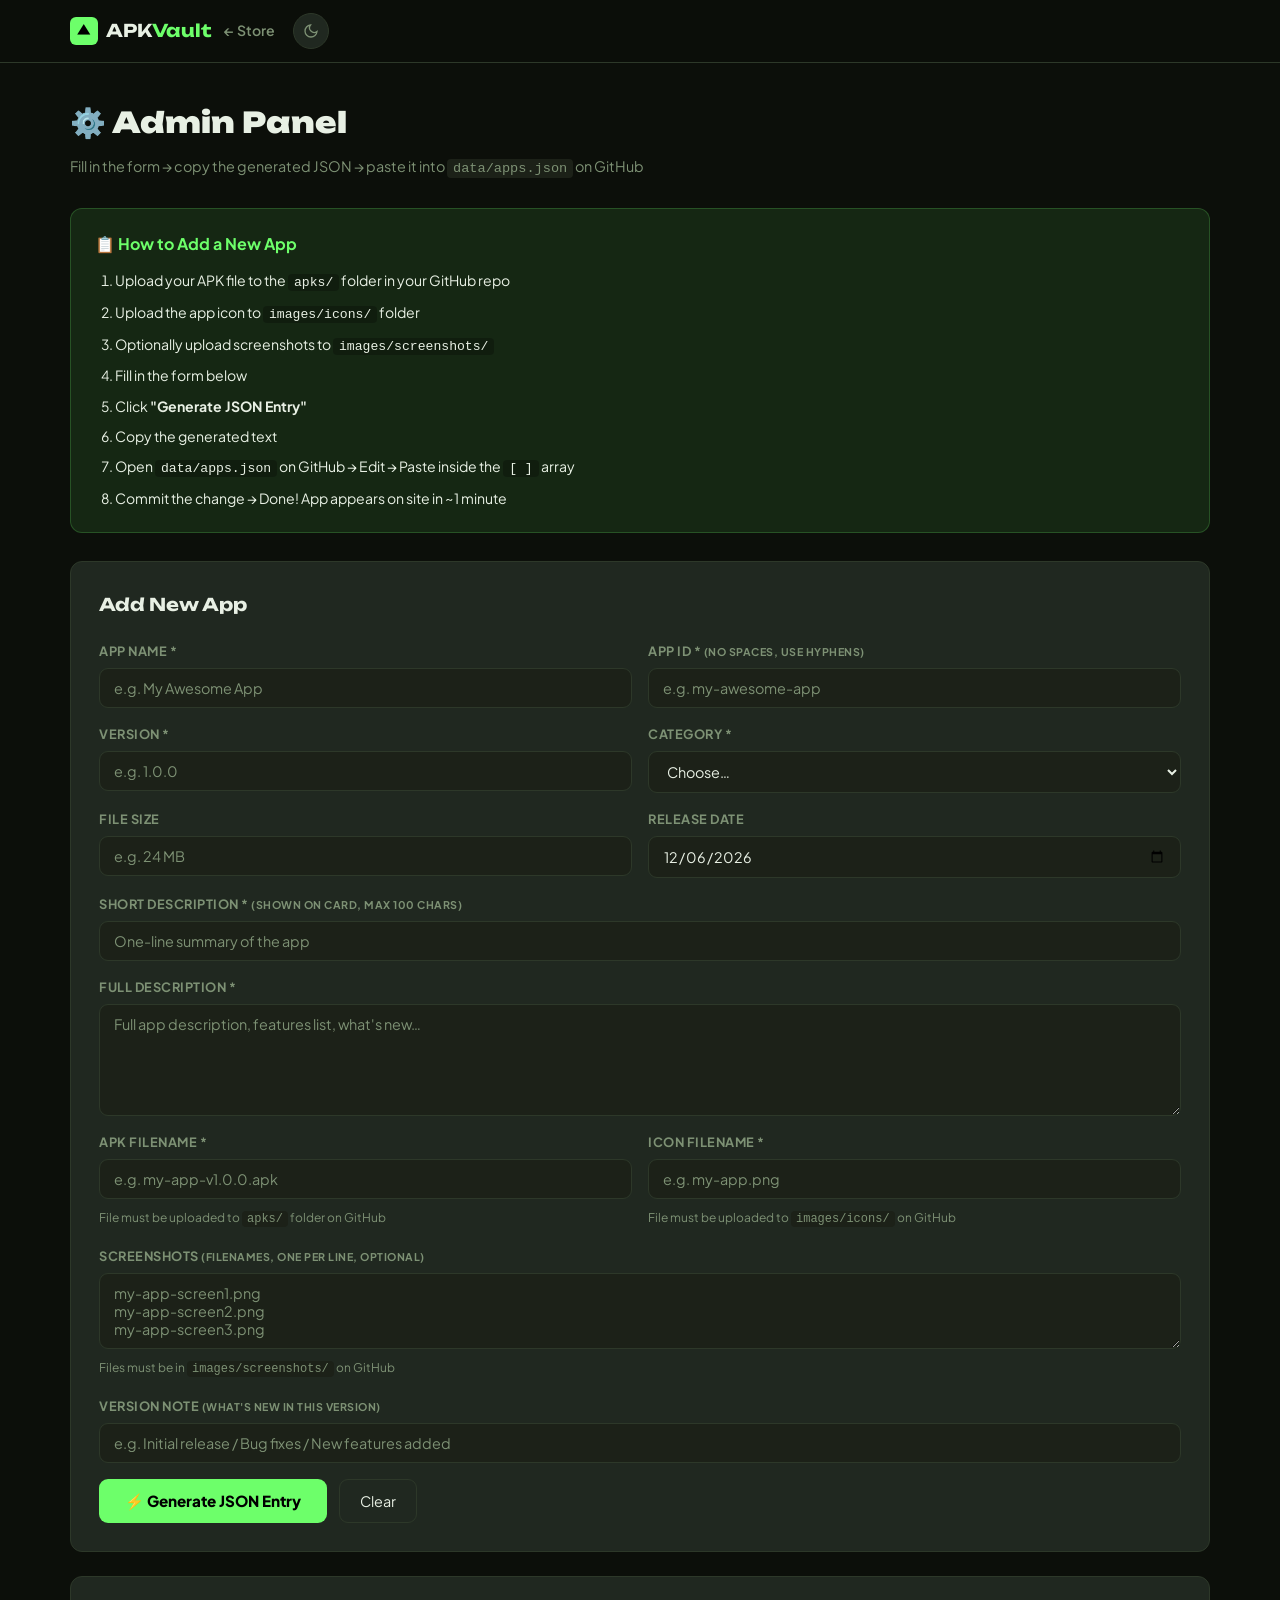
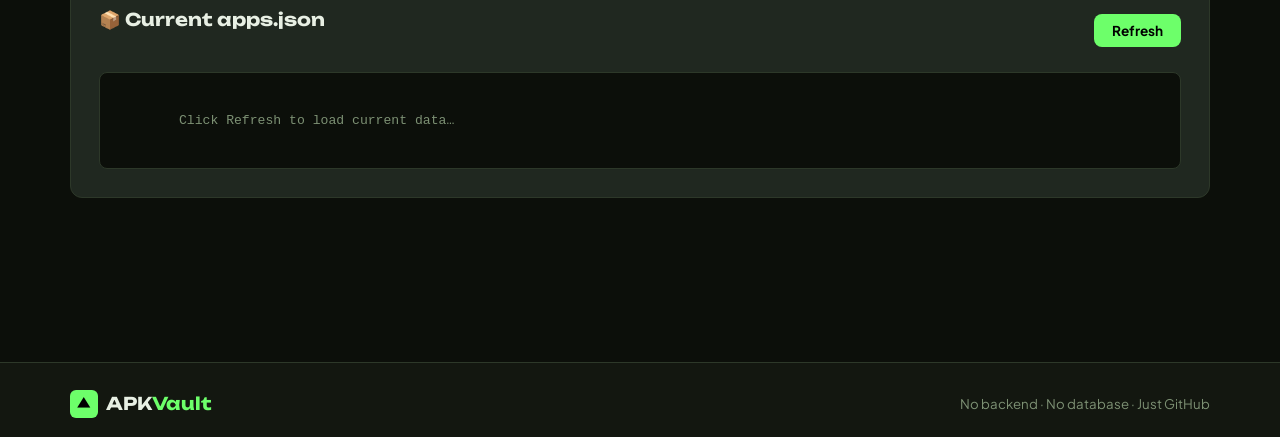
==== admin.html @ d858d863 "v1.0 Upload File" ====
<!DOCTYPE html>
<html lang="en">
<head>
  <meta charset="UTF-8" />
  <meta name="viewport" content="width=device-width, initial-scale=1.0" />
  <meta name="robots" content="noindex,nofollow" />
  <title>Admin – APKVault</title>
  <link rel="preconnect" href="https://fonts.googleapis.com" />
  <link href="https://fonts.googleapis.com/css2?family=Plus+Jakarta+Sans:wght@300;400;500;600;700;800&family=Unbounded:wght@700;900&display=swap" rel="stylesheet" />
  <link rel="stylesheet" href="styles.css" />
</head>
<body>

  <!-- NAVBAR -->
  <header class="navbar">
    <div class="nav-inner">
      <a href="index.html" class="logo">
        <div class="logo-mark">▲</div>
        <span>APK<strong>Vault</strong></span>
      </a>
      <nav class="nav-links">
        <a href="index.html">← Store</a>
        <button class="theme-btn" id="themeBtn">
          <svg id="moonIcon" viewBox="0 0 24 24" fill="none" stroke="currentColor" stroke-width="2"><path d="M21 12.79A9 9 0 1 1 11.21 3 7 7 0 0 0 21 12.79z"/></svg>
          <svg id="sunIcon" class="hidden" viewBox="0 0 24 24" fill="none" stroke="currentColor" stroke-width="2"><circle cx="12" cy="12" r="5"/><line x1="12" y1="1" x2="12" y2="3"/><line x1="12" y1="21" x2="12" y2="23"/><line x1="4.22" y1="4.22" x2="5.64" y2="5.64"/><line x1="18.36" y1="18.36" x2="19.78" y2="19.78"/><line x1="1" y1="12" x2="3" y2="12"/><line x1="21" y1="12" x2="23" y2="12"/><line x1="4.22" y1="19.78" x2="5.64" y2="18.36"/><line x1="18.36" y1="5.64" x2="19.78" y2="4.22"/></svg>
        </button>
      </nav>
    </div>
  </header>

  <div class="container admin-pg">

    <div class="admin-top">
      <h1 class="admin-h1">⚙️ Admin Panel</h1>
      <p class="admin-sub">Fill in the form → copy the generated JSON → paste it into <code>data/apps.json</code> on GitHub</p>
    </div>

    <!-- HOW IT WORKS -->
    <div class="how-box">
      <h2>📋 How to Add a New App</h2>
      <ol>
        <li>Upload your APK file to the <code>apks/</code> folder in your GitHub repo</li>
        <li>Upload the app icon to <code>images/icons/</code> folder</li>
        <li>Optionally upload screenshots to <code>images/screenshots/</code></li>
        <li>Fill in the form below</li>
        <li>Click <strong>"Generate JSON Entry"</strong></li>
        <li>Copy the generated text</li>
        <li>Open <code>data/apps.json</code> on GitHub → Edit → Paste inside the <code>[ ]</code> array</li>
        <li>Commit the change → Done! App appears on site in ~1 minute</li>
      </ol>
    </div>

    <!-- FORM -->
    <div class="admin-card">
      <h2>Add New App</h2>

      <div class="fg2">
        <div class="fg">
          <label>App Name *</label>
          <input type="text" id="fName" placeholder="e.g. My Awesome App" />
        </div>
        <div class="fg">
          <label>App ID * <small>(no spaces, use hyphens)</small></label>
          <input type="text" id="fId" placeholder="e.g. my-awesome-app" />
        </div>
      </div>

      <div class="fg2">
        <div class="fg">
          <label>Version *</label>
          <input type="text" id="fVersion" placeholder="e.g. 1.0.0" />
        </div>
        <div class="fg">
          <label>Category *</label>
          <select id="fCat">
            <option value="">Choose…</option>
            <option>Tools</option>
            <option>Games</option>
            <option>Social</option>
            <option>Entertainment</option>
            <option>Productivity</option>
            <option>Education</option>
            <option>Finance</option>
            <option>Health &amp; Fitness</option>
            <option>Photography</option>
            <option>Music</option>
            <option>Shopping</option>
            <option>Other</option>
          </select>
        </div>
      </div>

      <div class="fg2">
        <div class="fg">
          <label>File Size</label>
          <input type="text" id="fSize" placeholder="e.g. 24 MB" />
        </div>
        <div class="fg">
          <label>Release Date</label>
          <input type="date" id="fDate" />
        </div>
      </div>

      <div class="fg">
        <label>Short Description * <small>(shown on card, max 100 chars)</small></label>
        <input type="text" id="fShort" placeholder="One-line summary of the app" maxlength="100" />
      </div>

      <div class="fg">
        <label>Full Description *</label>
        <textarea id="fDesc" rows="5" placeholder="Full app description, features list, what's new…"></textarea>
      </div>

      <div class="fg2">
        <div class="fg">
          <label>APK Filename *</label>
          <input type="text" id="fApk" placeholder="e.g. my-app-v1.0.0.apk" />
          <small class="hint">File must be uploaded to <code>apks/</code> folder on GitHub</small>
        </div>
        <div class="fg">
          <label>Icon Filename *</label>
          <input type="text" id="fIcon" placeholder="e.g. my-app.png" />
          <small class="hint">File must be uploaded to <code>images/icons/</code> on GitHub</small>
        </div>
      </div>

      <div class="fg">
        <label>Screenshots <small>(filenames, one per line, optional)</small></label>
        <textarea id="fSS" rows="3" placeholder="my-app-screen1.png&#10;my-app-screen2.png&#10;my-app-screen3.png"></textarea>
        <small class="hint">Files must be in <code>images/screenshots/</code> on GitHub</small>
      </div>

      <div class="fg">
        <label>Version Note <small>(what's new in this version)</small></label>
        <input type="text" id="fVerNote" placeholder="e.g. Initial release / Bug fixes / New features added" />
      </div>

      <div class="admin-actions">
        <button class="btn-gen" onclick="generateJSON()">⚡ Generate JSON Entry</button>
        <button class="btn-clear" onclick="clearForm()">Clear</button>
      </div>

      <div id="genAlert" class="alert hidden"></div>
    </div>

    <!-- OUTPUT -->
    <div class="output-card hidden" id="outputCard">
      <div class="output-header">
        <h2>✅ Generated JSON</h2>
        <button class="btn-copy" id="copyBtn" onclick="copyJSON()">Copy</button>
      </div>
      <pre id="jsonOut" class="json-out"></pre>

      <div class="steps-after">
        <h3>Next steps:</h3>
        <ol>
          <li>Make sure your APK is at: <code id="apkPath"></code></li>
          <li>Make sure your icon is at: <code id="iconPath"></code></li>
          <li>Go to your GitHub repo → open <code>data/apps.json</code></li>
          <li>Click the ✏️ pencil (Edit) button</li>
          <li>If the file has <code>[]</code> (empty), paste inside the brackets</li>
          <li>If it already has apps, add a comma after the last <code>}</code> then paste</li>
          <li>Click <strong>"Commit changes"</strong> → Done!</li>
        </ol>
      </div>
    </div>

    <!-- CURRENT apps.json VIEWER -->
    <div class="admin-card">
      <div class="output-header">
        <h2>📦 Current apps.json</h2>
        <button class="btn-copy" onclick="loadCurrentApps()">Refresh</button>
      </div>
      <div id="currentApps" class="json-out" style="max-height:300px;overflow-y:auto">
        <span style="color:var(--t2)">Click Refresh to load current data…</span>
      </div>
    </div>

  </div><!-- /container -->

  <!-- FOOTER -->
  <footer class="footer" style="margin-top:60px">
    <div class="container footer-inner">
      <a href="index.html" class="logo">
        <div class="logo-mark">▲</div>
        <span>APK<strong>Vault</strong></span>
      </a>
      <p>No backend · No database · Just GitHub</p>
    </div>
  </footer>

  <script src="app.js"></script>
  <script>
    // Auto-generate ID from name
    document.getElementById('fName').addEventListener('input', function() {
      const id = this.value.toLowerCase()
        .replace(/[^a-z0-9\s-]/g, '')
        .replace(/\s+/g, '-')
        .replace(/-+/g, '-')
        .trim();
      document.getElementById('fId').value = id;
    });

    // Set today's date as default
    document.getElementById('fDate').valueAsDate = new Date();

    function generateJSON() {
      const name    = document.getElementById('fName').value.trim();
      const id      = document.getElementById('fId').value.trim();
      const version = document.getElementById('fVersion').value.trim();
      const cat     = document.getElementById('fCat').value;
      const size    = document.getElementById('fSize').value.trim();
      const date    = document.getElementById('fDate').value;
      const short   = document.getElementById('fShort').value.trim();
      const desc    = document.getElementById('fDesc').value.trim();
      const apk     = document.getElementById('fApk').value.trim();
      const icon    = document.getElementById('fIcon').value.trim();
      const ssRaw   = document.getElementById('fSS').value.trim();
      const verNote = document.getElementById('fVerNote').value.trim() || 'Initial release';
      const alertEl = document.getElementById('genAlert');

      // Validate
      if (!name || !id || !version || !cat || !short || !desc || !apk || !icon) {
        alertEl.textContent = '⚠️ Please fill all required fields (marked with *).';
        alertEl.className = 'alert error';
        alertEl.classList.remove('hidden');
        return;
      }
      if (!/^[a-z0-9-]+$/.test(id)) {
        alertEl.textContent = '⚠️ App ID must be lowercase letters, numbers, and hyphens only.';
        alertEl.className = 'alert error';
        alertEl.classList.remove('hidden');
        return;
      }

      alertEl.classList.add('hidden');

      // Build screenshots array
      const screenshots = ssRaw
        ? ssRaw.split('\n').map(s => `images/screenshots/${s.trim()}`).filter(Boolean)
        : [];

      // Build the JSON object
      const obj = {
        id,
        name,
        version,
        category: cat,
        size: size || 'Unknown',
        shortDesc: short,
        description: desc,
        icon: `images/icons/${icon}`,
        apkFile: `apks/${apk}`,
        screenshots,
        downloads: 0,
        rating: 0,
        ratingCount: 0,
        date,
        versionHistory: [
          { version, date, note: verNote }
        ]
      };

      const jsonStr = JSON.stringify(obj, null, 2);
      document.getElementById('jsonOut').textContent = jsonStr;
      document.getElementById('apkPath').textContent = `apks/${apk}`;
      document.getElementById('iconPath').textContent = `images/icons/${icon}`;
      document.getElementById('outputCard').classList.remove('hidden');
      document.getElementById('outputCard').scrollIntoView({ behavior: 'smooth', block: 'start' });
    }

    function copyJSON() {
      const text = document.getElementById('jsonOut').textContent;
      navigator.clipboard.writeText(text).then(() => {
        const btn = document.getElementById('copyBtn');
        btn.textContent = '✅ Copied!';
        setTimeout(() => btn.textContent = 'Copy', 2000);
      });
    }

    function clearForm() {
      ['fName','fId','fVersion','fSize','fShort','fDesc','fApk','fIcon','fSS','fVerNote']
        .forEach(id => { document.getElementById(id).value = ''; });
      document.getElementById('fCat').value = '';
      document.getElementById('fDate').valueAsDate = new Date();
      document.getElementById('outputCard').classList.add('hidden');
      document.getElementById('genAlert').classList.add('hidden');
    }

    async function loadCurrentApps() {
      const el = document.getElementById('currentApps');
      el.textContent = 'Loading…';
      try {
        const r = await fetch(`data/apps.json?t=${Date.now()}`);
        const data = await r.json();
        el.textContent = JSON.stringify(data, null, 2);
      } catch(e) {
        el.textContent = 'Could not load apps.json: ' + e.message;
      }
    }
  </script>
</body>
</html>
---- styles.css ----
/* ================================================================
   APKVault – styles.css
   Theme: Obsidian dark + neon green accent
   ================================================================ */

/* ── Variables ─────────────────────────────────────────────────── */
:root {
  --bg:       #0c0f0a;
  --bg2:      #131710;
  --bg3:      #1c2118;
  --surf:     #202820;
  --bdr:      #2d3829;
  --t1:       #e8f0e4;
  --t2:       #7d9174;
  --acc:      #6dff6a;
  --acc2:     #39e03c;
  --accDim:   rgba(109,255,106,.10);
  --red:      #ff5f5f;
  --yellow:   #ffd060;
  --r:        12px;
  --shadow:   0 4px 28px rgba(0,0,0,.5);
  --font:     'Plus Jakarta Sans', sans-serif;
  --fontD:    'Unbounded', sans-serif;
  --ease:     cubic-bezier(.4,0,.2,1);
}
body.light {
  --bg:    #f2f5ee;
  --bg2:   #e6ebe0;
  --bg3:   #d8e0d0;
  --surf:  #ffffff;
  --bdr:   #c8d4be;
  --t1:    #1a2015;
  --t2:    #5a6e50;
  --accDim: rgba(40,140,40,.08);
  --shadow: 0 4px 20px rgba(0,0,0,.10);
}

/* ── Reset ─────────────────────────────────────────────────────── */
*,*::before,*::after{box-sizing:border-box;margin:0;padding:0}
html{scroll-behavior:smooth}
body{font-family:var(--font);background:var(--bg);color:var(--t1);line-height:1.65;min-height:100vh;transition:background .25s var(--ease),color .25s var(--ease)}
a{color:inherit;text-decoration:none}
img{max-width:100%;display:block}
button{cursor:pointer;font-family:var(--font)}
input,select,textarea{font-family:var(--font)}

/* ── Container ─────────────────────────────────────────────────── */
.container{max-width:1180px;margin:0 auto;padding:0 20px}

/* ── Hidden ────────────────────────────────────────────────────── */
.hidden{display:none!important}

/* ── Navbar ────────────────────────────────────────────────────── */
.navbar{
  position:sticky;top:0;z-index:100;
  background:rgba(12,15,10,.86);
  backdrop-filter:blur(18px);
  border-bottom:1px solid var(--bdr);
}
body.light .navbar{background:rgba(242,245,238,.88)}
.nav-inner{
  max-width:1180px;margin:0 auto;padding:0 20px;
  height:62px;display:flex;align-items:center;gap:12px;
}

/* Logo */
.logo{display:flex;align-items:center;gap:8px;font-family:var(--fontD);font-size:1.1rem;font-weight:700;flex-shrink:0}
.logo strong{color:var(--acc)}
.logo-mark{
  width:28px;height:28px;background:var(--acc);color:#000;
  border-radius:6px;display:grid;place-items:center;
  font-size:.9rem;font-weight:900;
}

/* Search */
.search-wrap{flex:1;max-width:440px;position:relative;margin:0 auto}
.search-wrap input{
  width:100%;padding:9px 16px 9px 40px;
  background:var(--bg3);border:1px solid var(--bdr);border-radius:40px;
  color:var(--t1);font-size:.9rem;outline:none;
  transition:border-color .2s,box-shadow .2s;
}
.search-wrap input:focus{border-color:var(--acc);box-shadow:0 0 0 3px rgba(109,255,106,.14)}
.search-wrap input::placeholder{color:var(--t2)}
.search-icon{
  position:absolute;left:13px;top:50%;transform:translateY(-50%);
  width:16px;height:16px;stroke:var(--t2);pointer-events:none;
}

/* Nav links */
.nav-links{display:flex;align-items:center;gap:18px;flex-shrink:0}
.nav-links a{font-size:.88rem;font-weight:600;color:var(--t2);transition:color .2s}
.nav-links a:hover,.nav-links a.active{color:var(--acc)}

.theme-btn{
  background:var(--surf);border:1px solid var(--bdr);border-radius:50%;
  width:36px;height:36px;display:grid;place-items:center;color:var(--t2);
  transition:border-color .2s;flex-shrink:0;
}
.theme-btn:hover{border-color:var(--acc)}
.theme-btn svg{width:16px;height:16px;stroke:currentColor}

/* ── Hero ──────────────────────────────────────────────────────── */
.hero{position:relative;overflow:hidden;padding:80px 0}
.hero-bg{
  position:absolute;inset:0;
  background:radial-gradient(ellipse 60% 60% at 70% 50%, rgba(109,255,106,.06) 0%, transparent 70%);
  pointer-events:none;
}
.hero-inner{display:flex;align-items:center;justify-content:space-between;gap:40px}
.hero-text{flex:1;max-width:560px}
.hero-badge{
  display:inline-block;padding:5px 14px;
  background:var(--accDim);border:1px solid rgba(109,255,106,.25);
  border-radius:40px;font-size:.8rem;font-weight:700;
  color:var(--acc);letter-spacing:.5px;margin-bottom:18px;
}
.hero-text h1{
  font-family:var(--fontD);font-size:clamp(2rem,5vw,3.4rem);
  font-weight:900;line-height:1.1;letter-spacing:-1px;margin-bottom:16px;
}
.grad{
  background:linear-gradient(90deg,var(--acc),#a0ff60);
  -webkit-background-clip:text;-webkit-text-fill-color:transparent;background-clip:text;
}
.hero-text p{font-size:1rem;color:var(--t2);max-width:420px;margin-bottom:32px}
.hero-stats{display:flex;gap:36px}
.hstat{display:flex;flex-direction:column}
.hstat span{font-family:var(--fontD);font-size:1.8rem;font-weight:700;color:var(--acc);line-height:1}
.hstat small{font-size:.75rem;color:var(--t2);text-transform:uppercase;letter-spacing:1px;margin-top:3px}

/* Orbit art */
.hero-art{position:relative;width:200px;height:200px;flex-shrink:0}
.orbit-ring{
  position:absolute;border-radius:50%;border:1px solid rgba(109,255,106,.15);
  top:50%;left:50%;transform:translate(-50%,-50%);animation:spin linear infinite;
}
.r1{width:200px;height:200px;animation-duration:20s}
.r2{width:140px;height:140px;animation-duration:14s;animation-direction:reverse}
.r3{width:80px;height:80px;animation-duration:8s;border-color:rgba(109,255,106,.3)}
@keyframes spin{to{transform:translate(-50%,-50%) rotate(360deg)}}
.orbit-center{
  position:absolute;top:50%;left:50%;transform:translate(-50%,-50%);
  font-size:2.8rem;animation:bob 3s ease-in-out infinite;
}
@keyframes bob{0%,100%{transform:translate(-50%,-50%)}50%{transform:translate(-50%,-58%)}}

/* ── Filter Bar ────────────────────────────────────────────────── */
.filter-bar{
  background:var(--bg2);border-top:1px solid var(--bdr);border-bottom:1px solid var(--bdr);
  padding:12px 0;position:sticky;top:62px;z-index:80;
}
.filter-inner{display:flex;align-items:center;gap:14px;overflow-x:auto;scrollbar-width:none}
.filter-inner::-webkit-scrollbar{display:none}
.cats{display:flex;gap:7px;flex:1}
.cat{
  padding:6px 18px;background:var(--bg3);border:1px solid var(--bdr);
  border-radius:40px;color:var(--t2);font-size:.83rem;font-weight:600;
  white-space:nowrap;transition:all .2s;
}
.cat:hover{border-color:var(--acc);color:var(--acc)}
.cat.active{background:var(--acc);border-color:var(--acc);color:#000}
.filter-inner select{
  padding:7px 12px;background:var(--bg3);border:1px solid var(--bdr);
  border-radius:8px;color:var(--t1);font-size:.85rem;outline:none;flex-shrink:0;
}

/* ── Main Content ──────────────────────────────────────────────── */
.main-content{padding:32px 20px 80px}
.grid-header{display:flex;align-items:center;justify-content:space-between;margin-bottom:20px}
.grid-header h2{font-family:var(--fontD);font-size:1.3rem;font-weight:700}
.badge{
  background:var(--surf);border:1px solid var(--bdr);border-radius:40px;
  padding:3px 12px;font-size:.78rem;color:var(--t2);
}

/* ── App Grid ──────────────────────────────────────────────────── */
.app-grid{display:grid;grid-template-columns:repeat(auto-fill,minmax(210px,1fr));gap:18px}

/* Card */
.card{
  background:var(--surf);border:1px solid var(--bdr);border-radius:var(--r);
  overflow:hidden;cursor:pointer;display:flex;flex-direction:column;
  transition:transform .22s var(--ease),border-color .22s,box-shadow .22s;
  color:var(--t1);text-decoration:none;
}
.card:hover{transform:translateY(-5px);border-color:var(--acc);box-shadow:0 8px 36px rgba(109,255,106,.12)}

.card-img{width:100%;aspect-ratio:1;object-fit:cover;background:var(--bg3)}
.card-body{padding:13px;flex:1;display:flex;flex-direction:column;gap:5px}
.card-name{font-weight:700;font-size:.93rem;white-space:nowrap;overflow:hidden;text-overflow:ellipsis}
.card-desc{font-size:.78rem;color:var(--t2);display:-webkit-box;-webkit-line-clamp:2;-webkit-box-orient:vertical;overflow:hidden;flex:1}
.card-foot{display:flex;align-items:center;justify-content:space-between;font-size:.73rem;color:var(--t2);margin-top:6px}
.card-cat{background:var(--bg3);border-radius:4px;padding:2px 8px;font-size:.7rem;color:var(--acc);font-weight:600}
.card-stars{color:var(--yellow)}

/* Skeleton */
.card.skeleton{min-height:280px;animation:pulse 1.6s ease-in-out infinite;pointer-events:none}
@keyframes pulse{0%,100%{opacity:.6}50%{opacity:.25}}

/* Empty */
.empty{text-align:center;padding:80px 20px;color:var(--t2)}
.empty-ico{font-size:4rem;margin-bottom:16px}
.empty h3{font-size:1.3rem;color:var(--t1);margin-bottom:8px}

/* ── Footer ────────────────────────────────────────────────────── */
.footer{background:var(--bg2);border-top:1px solid var(--bdr);padding:26px 0}
.footer-inner{display:flex;align-items:center;justify-content:space-between;flex-wrap:wrap;gap:14px}
.footer p{font-size:.83rem;color:var(--t2)}
.footer-a{font-size:.83rem;color:var(--acc)}

/* ── Breadcrumb ────────────────────────────────────────────────── */
.breadcrumb{background:var(--bg2);border-bottom:1px solid var(--bdr);padding:11px 0}
.breadcrumb .container{display:flex;align-items:center;gap:8px;font-size:.83rem;color:var(--t2)}
.breadcrumb a{color:var(--acc)}

/* ── Spinner ───────────────────────────────────────────────────── */
.spinner{width:38px;height:38px;border:3px solid var(--bdr);border-top-color:var(--acc);border-radius:50%;animation:spin .7s linear infinite;margin:0 auto 14px}
.detail-load{text-align:center;padding:80px 20px;color:var(--t2)}

/* ── Detail page ───────────────────────────────────────────────── */
.detail-wrap{padding:36px 20px 80px}
.d-hero{display:flex;gap:32px;align-items:flex-start;margin-bottom:48px;flex-wrap:wrap}
.d-icon{width:110px;height:110px;border-radius:22px;object-fit:cover;border:1px solid var(--bdr);box-shadow:var(--shadow);flex-shrink:0}
.d-meta{flex:1;min-width:220px}
.d-meta h1{font-family:var(--fontD);font-size:1.9rem;font-weight:900;margin-bottom:4px}
.d-cat{color:var(--t2);margin-bottom:10px;font-size:.9rem}
.d-stars{display:flex;align-items:center;gap:8px;margin-bottom:14px}
.stars-show{color:var(--yellow);font-size:1.05rem;letter-spacing:2px}
.rating-txt{font-size:.83rem;color:var(--t2)}
.chips{display:flex;flex-wrap:wrap;gap:7px;margin-bottom:22px}
.chip{padding:4px 13px;background:var(--bg3);border:1px solid var(--bdr);border-radius:40px;font-size:.8rem;color:var(--t2)}
.chip-g{border-color:var(--acc2);color:var(--acc)}
.d-actions{display:flex;align-items:center;gap:16px;flex-wrap:wrap}
.btn-dl{
  display:inline-flex;align-items:center;gap:8px;
  padding:13px 28px;background:var(--acc);color:#000;
  border-radius:10px;font-weight:800;font-size:.95rem;
  transition:opacity .2s,transform .2s;
}
.btn-dl:hover{opacity:.85;transform:translateY(-1px)}
.btn-dl svg{width:18px;height:18px;flex-shrink:0}
.dl-count{font-size:.83rem;color:var(--t2)}

/* Screenshots */
.sec-title{font-family:var(--fontD);font-size:1.1rem;font-weight:700;margin-bottom:16px;padding-bottom:10px;border-bottom:1px solid var(--bdr)}
.ss-scroll{display:flex;gap:10px;overflow-x:auto;padding-bottom:8px;scrollbar-width:thin;scrollbar-color:var(--bdr) transparent}
.ss-scroll img{height:260px;width:auto;border-radius:10px;border:1px solid var(--bdr);flex-shrink:0}
.d-desc{color:var(--t2);line-height:1.85;white-space:pre-wrap;margin-bottom:0}

/* Rate box */
.rate-box{margin-bottom:0}
.rate-sub{color:var(--t2);font-size:.88rem;margin-bottom:12px}
.stars-in{display:flex;gap:5px;margin-bottom:12px}
.s{font-size:2rem;color:var(--bdr);cursor:pointer;transition:color .15s,transform .15s;user-select:none}
.s:hover,.s.on{color:var(--yellow);transform:scale(1.12)}
.rated-ok{color:var(--acc);font-size:.88rem}

/* Version list */
.ver-list{display:flex;flex-direction:column;gap:10px}
.ver-item{display:flex;align-items:center;justify-content:space-between;padding:13px 16px;background:var(--surf);border:1px solid var(--bdr);border-radius:10px;flex-wrap:wrap;gap:8px}
.ver-tag{background:var(--acc);color:#000;border-radius:6px;padding:2px 10px;font-size:.78rem;font-weight:800}
.ver-note{color:var(--t2);font-size:.83rem}
.ver-date{color:var(--t2);font-size:.78rem}

/* Detail sections spacing */
.detail-wrap section{margin-bottom:44px}
.detail-wrap section:last-child{margin-bottom:0}

/* ── Alerts ────────────────────────────────────────────────────── */
.alert{padding:11px 16px;border-radius:10px;font-size:.88rem;margin:10px 0}
.alert.success{background:rgba(109,255,106,.1);color:var(--acc);border:1px solid rgba(109,255,106,.3)}
.alert.error{background:rgba(255,95,95,.1);color:var(--red);border:1px solid rgba(255,95,95,.3)}
.alert.info{background:var(--accDim);color:var(--acc);border:1px solid rgba(109,255,106,.25)}

/* ════════════════════════════════
   ADMIN PAGE
   ════════════════════════════════ */
.admin-pg{padding:36px 20px 80px}
.admin-top{margin-bottom:28px}
.admin-h1{font-family:var(--fontD);font-size:1.8rem;font-weight:900;margin-bottom:8px}
.admin-sub{color:var(--t2);font-size:.9rem}
.admin-sub code{background:var(--bg3);padding:2px 6px;border-radius:4px;font-size:.85rem}

.how-box{
  background:var(--accDim);border:1px solid rgba(109,255,106,.2);
  border-radius:var(--r);padding:22px 24px;margin-bottom:28px;
}
.how-box h2{font-size:1rem;font-weight:700;margin-bottom:12px;color:var(--acc)}
.how-box ol{padding-left:20px;display:flex;flex-direction:column;gap:7px}
.how-box li{font-size:.88rem;color:var(--t1)}
.how-box code{background:rgba(0,0,0,.25);padding:1px 6px;border-radius:4px;font-size:.82rem}

.admin-card{background:var(--surf);border:1px solid var(--bdr);border-radius:var(--r);padding:28px;margin-bottom:24px}
.admin-card h2{font-family:var(--fontD);font-size:1.1rem;font-weight:700;margin-bottom:22px}

.fg{display:flex;flex-direction:column;gap:6px;margin-bottom:16px}
.fg2{display:grid;grid-template-columns:1fr 1fr;gap:16px}
.fg label{font-size:.8rem;font-weight:700;color:var(--t2);text-transform:uppercase;letter-spacing:.5px}
.fg input,.fg select,.fg textarea{
  padding:10px 14px;background:var(--bg3);border:1px solid var(--bdr);
  border-radius:9px;color:var(--t1);font-size:.9rem;outline:none;resize:vertical;
  transition:border-color .2s;
}
.fg input:focus,.fg select:focus,.fg textarea:focus{border-color:var(--acc)}
.fg input::placeholder,.fg textarea::placeholder{color:var(--t2)}
.hint{font-size:.75rem;color:var(--t2);margin-top:3px}
.hint code{background:var(--bg3);padding:1px 5px;border-radius:4px}

.admin-actions{display:flex;gap:12px;margin-top:8px;flex-wrap:wrap}
.btn-gen{padding:12px 26px;background:var(--acc);color:#000;border:none;border-radius:9px;font-weight:800;font-size:.95rem;transition:opacity .2s}
.btn-gen:hover{opacity:.82}
.btn-clear{padding:12px 20px;background:transparent;border:1px solid var(--bdr);border-radius:9px;color:var(--t1);font-size:.9rem;transition:border-color .2s}
.btn-clear:hover{border-color:var(--acc)}

/* Output card */
.output-card{background:var(--surf);border:2px solid var(--acc);border-radius:var(--r);padding:28px;margin-bottom:24px}
.output-header{display:flex;align-items:center;justify-content:space-between;margin-bottom:16px}
.output-header h2{font-family:var(--fontD);font-size:1.1rem;font-weight:700}
.btn-copy{padding:8px 18px;background:var(--acc);color:#000;border:none;border-radius:8px;font-weight:700;font-size:.85rem;transition:opacity .2s}
.btn-copy:hover{opacity:.8}
.json-out{
  background:var(--bg);border:1px solid var(--bdr);border-radius:8px;
  padding:16px;font-family:monospace;font-size:.82rem;color:var(--acc);
  overflow-x:auto;white-space:pre;line-height:1.6;
}

.steps-after{margin-top:20px;background:var(--bg2);border-radius:10px;padding:16px 20px}
.steps-after h3{font-size:.9rem;font-weight:700;margin-bottom:10px;color:var(--t1)}
.steps-after ol{padding-left:20px;display:flex;flex-direction:column;gap:6px}
.steps-after li{font-size:.85rem;color:var(--t2)}
.steps-after code{background:var(--bg3);padding:1px 5px;border-radius:4px;font-size:.8rem;color:var(--t1)}
.steps-after strong{color:var(--t1)}

/* ── Responsive ────────────────────────────────────────────────── */
@media(max-width:768px){
  .hero{padding:48px 0}
  .hero-art{display:none}
  .hero-text h1{font-size:2rem}
  .hero-stats{gap:22px}
  .app-grid{grid-template-columns:repeat(auto-fill,minmax(155px,1fr));gap:13px}
  .d-hero{flex-direction:column}
  .d-icon{width:84px;height:84px}
  .fg2{grid-template-columns:1fr}
  .nav-links a:not(.active){display:none}
}
@media(max-width:480px){
  .nav-inner{gap:8px}
  .search-wrap{max-width:100%}
}
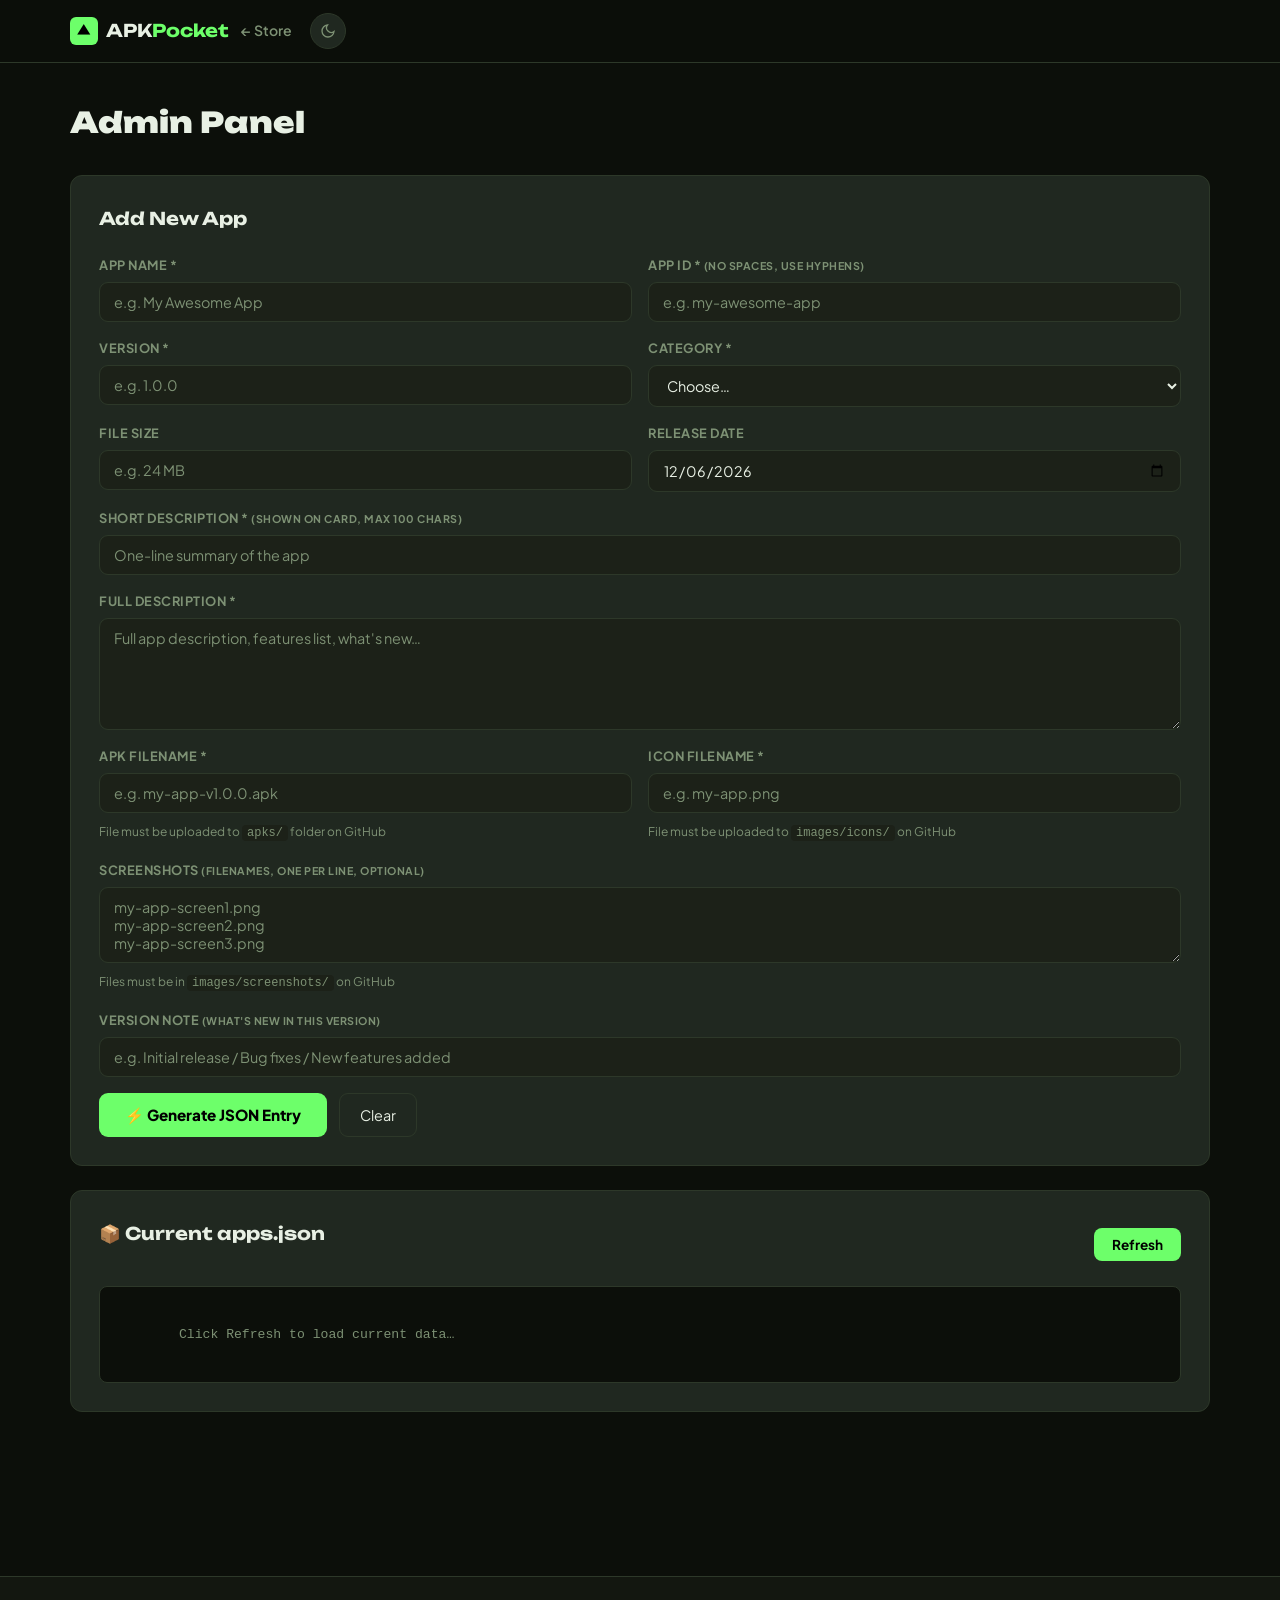
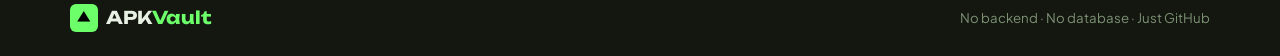
==== commit 10ffd3d2: "Update admin plane" ====
--- a/admin.html
+++ b/admin.html
@@ -4,7 +4,7 @@
   <meta charset="UTF-8" />
   <meta name="viewport" content="width=device-width, initial-scale=1.0" />
   <meta name="robots" content="noindex,nofollow" />
-  <title>Admin – APKVault</title>
+  <title>Admin – APKPocket</title>
   <link rel="preconnect" href="https://fonts.googleapis.com" />
   <link href="https://fonts.googleapis.com/css2?family=Plus+Jakarta+Sans:wght@300;400;500;600;700;800&family=Unbounded:wght@700;900&display=swap" rel="stylesheet" />
   <link rel="stylesheet" href="styles.css" />
@@ -16,7 +16,7 @@
     <div class="nav-inner">
       <a href="index.html" class="logo">
         <div class="logo-mark">▲</div>
-        <span>APK<strong>Vault</strong></span>
+        <span>APK<strong>Pocket</strong></span>
       </a>
       <nav class="nav-links">
         <a href="index.html">← Store</a>
@@ -31,13 +31,13 @@
   <div class="container admin-pg">
 
     <div class="admin-top">
-      <h1 class="admin-h1">⚙️ Admin Panel</h1>
-      <p class="admin-sub">Fill in the form → copy the generated JSON → paste it into <code>data/apps.json</code> on GitHub</p>
+      <h1 class="admin-h1">Admin Panel</h1>
+      <!-- <p class="admin-sub">Fill in the form → copy the generated JSON → paste it into <code>data/apps.json</code> on GitHub</p> -->
     </div>
 
     <!-- HOW IT WORKS -->
-    <div class="how-box">
-      <h2>📋 How to Add a New App</h2>
+    <!-- <div class="how-box">
+      <h2>How to Add a New App</h2>
       <ol>
         <li>Upload your APK file to the <code>apks/</code> folder in your GitHub repo</li>
         <li>Upload the app icon to <code>images/icons/</code> folder</li>
@@ -48,7 +48,7 @@
         <li>Open <code>data/apps.json</code> on GitHub → Edit → Paste inside the <code>[ ]</code> array</li>
         <li>Commit the change → Done! App appears on site in ~1 minute</li>
       </ol>
-    </div>
+    </div> -->
 
     <!-- FORM -->
     <div class="admin-card">
--- a/styles.css
+++ b/styles.css
@@ -1,350 +1,1218 @@
-/* ================================================================
-   APKVault – styles.css
-   Theme: Obsidian dark + neon green accent
-   ================================================================ */
-
 /* ── Variables ─────────────────────────────────────────────────── */
 :root {
-  --bg:       #0c0f0a;
-  --bg2:      #131710;
-  --bg3:      #1c2118;
-  --surf:     #202820;
-  --bdr:      #2d3829;
-  --t1:       #e8f0e4;
-  --t2:       #7d9174;
-  --acc:      #6dff6a;
-  --acc2:     #39e03c;
-  --accDim:   rgba(109,255,106,.10);
-  --red:      #ff5f5f;
-  --yellow:   #ffd060;
-  --r:        12px;
-  --shadow:   0 4px 28px rgba(0,0,0,.5);
-  --font:     'Plus Jakarta Sans', sans-serif;
-  --fontD:    'Unbounded', sans-serif;
-  --ease:     cubic-bezier(.4,0,.2,1);
-}
+  --bg: #0c0f0a;
+  --bg2: #131710;
+  --bg3: #1c2118;
+  --surf: #202820;
+  --bdr: #2d3829;
+  --t1: #e8f0e4;
+  --t2: #7d9174;
+  --acc: #6dff6a;
+  --acc2: #39e03c;
+  --accDim: rgba(109, 255, 106, .10);
+  --red: #ff5f5f;
+  --yellow: #ffd060;
+  --r: 12px;
+  --shadow: 0 4px 28px rgba(0, 0, 0, .5);
+  --font: 'Plus Jakarta Sans', sans-serif;
+  --fontD: 'Unbounded', sans-serif;
+  --ease: cubic-bezier(.4, 0, .2, 1);
+}
+
 body.light {
-  --bg:    #f2f5ee;
-  --bg2:   #e6ebe0;
-  --bg3:   #d8e0d0;
-  --surf:  #ffffff;
-  --bdr:   #c8d4be;
-  --t1:    #1a2015;
-  --t2:    #5a6e50;
-  --accDim: rgba(40,140,40,.08);
-  --shadow: 0 4px 20px rgba(0,0,0,.10);
+  --bg: #f2f5ee;
+  --bg2: #e6ebe0;
+  --bg3: #d8e0d0;
+  --surf: #ffffff;
+  --bdr: #c8d4be;
+  --t1: #1a2015;
+  --t2: #5a6e50;
+  --accDim: rgba(40, 140, 40, .08);
+  --shadow: 0 4px 20px rgba(0, 0, 0, .10);
 }
 
 /* ── Reset ─────────────────────────────────────────────────────── */
-*,*::before,*::after{box-sizing:border-box;margin:0;padding:0}
-html{scroll-behavior:smooth}
-body{font-family:var(--font);background:var(--bg);color:var(--t1);line-height:1.65;min-height:100vh;transition:background .25s var(--ease),color .25s var(--ease)}
-a{color:inherit;text-decoration:none}
-img{max-width:100%;display:block}
-button{cursor:pointer;font-family:var(--font)}
-input,select,textarea{font-family:var(--font)}
+*,
+*::before,
+*::after {
+  box-sizing: border-box;
+  margin: 0;
+  padding: 0
+}
+
+html {
+  scroll-behavior: smooth
+}
+
+body {
+  font-family: var(--font);
+  background: var(--bg);
+  color: var(--t1);
+  line-height: 1.65;
+  min-height: 100vh;
+  transition: background .25s var(--ease), color .25s var(--ease)
+}
+
+a {
+  color: inherit;
+  text-decoration: none
+}
+
+img {
+  max-width: 100%;
+  display: block
+}
+
+button {
+  cursor: pointer;
+  font-family: var(--font)
+}
+
+input,
+select,
+textarea {
+  font-family: var(--font)
+}
 
 /* ── Container ─────────────────────────────────────────────────── */
-.container{max-width:1180px;margin:0 auto;padding:0 20px}
+.container {
+  max-width: 1180px;
+  margin: 0 auto;
+  padding: 0 20px
+}
 
 /* ── Hidden ────────────────────────────────────────────────────── */
-.hidden{display:none!important}
+.hidden {
+  display: none !important
+}
 
 /* ── Navbar ────────────────────────────────────────────────────── */
-.navbar{
-  position:sticky;top:0;z-index:100;
-  background:rgba(12,15,10,.86);
-  backdrop-filter:blur(18px);
-  border-bottom:1px solid var(--bdr);
-}
-body.light .navbar{background:rgba(242,245,238,.88)}
-.nav-inner{
-  max-width:1180px;margin:0 auto;padding:0 20px;
-  height:62px;display:flex;align-items:center;gap:12px;
+.navbar {
+  position: sticky;
+  top: 0;
+  z-index: 100;
+  background: rgba(12, 15, 10, .86);
+  backdrop-filter: blur(18px);
+  border-bottom: 1px solid var(--bdr);
+}
+
+body.light .navbar {
+  background: rgba(242, 245, 238, .88)
+}
+
+.nav-inner {
+  max-width: 1180px;
+  margin: 0 auto;
+  padding: 0 20px;
+  height: 62px;
+  display: flex;
+  align-items: center;
+  gap: 12px;
 }
 
 /* Logo */
-.logo{display:flex;align-items:center;gap:8px;font-family:var(--fontD);font-size:1.1rem;font-weight:700;flex-shrink:0}
-.logo strong{color:var(--acc)}
-.logo-mark{
-  width:28px;height:28px;background:var(--acc);color:#000;
-  border-radius:6px;display:grid;place-items:center;
-  font-size:.9rem;font-weight:900;
+.logo {
+  display: flex;
+  align-items: center;
+  gap: 8px;
+  font-family: var(--fontD);
+  font-size: 1.1rem;
+  font-weight: 700;
+  flex-shrink: 0
+}
+
+.logo strong {
+  color: var(--acc)
+}
+
+.logo-mark {
+  width: 28px;
+  height: 28px;
+  background: var(--acc);
+  color: #000;
+  border-radius: 6px;
+  display: grid;
+  place-items: center;
+  font-size: .9rem;
+  font-weight: 900;
 }
 
 /* Search */
-.search-wrap{flex:1;max-width:440px;position:relative;margin:0 auto}
-.search-wrap input{
-  width:100%;padding:9px 16px 9px 40px;
-  background:var(--bg3);border:1px solid var(--bdr);border-radius:40px;
-  color:var(--t1);font-size:.9rem;outline:none;
-  transition:border-color .2s,box-shadow .2s;
-}
-.search-wrap input:focus{border-color:var(--acc);box-shadow:0 0 0 3px rgba(109,255,106,.14)}
-.search-wrap input::placeholder{color:var(--t2)}
-.search-icon{
-  position:absolute;left:13px;top:50%;transform:translateY(-50%);
-  width:16px;height:16px;stroke:var(--t2);pointer-events:none;
+.search-wrap {
+  flex: 1;
+  max-width: 440px;
+  position: relative;
+  margin: 0 auto
+}
+
+.search-wrap input {
+  width: 100%;
+  padding: 9px 16px 9px 40px;
+  background: var(--bg3);
+  border: 1px solid var(--bdr);
+  border-radius: 40px;
+  color: var(--t1);
+  font-size: .9rem;
+  outline: none;
+  transition: border-color .2s, box-shadow .2s;
+}
+
+.search-wrap input:focus {
+  border-color: var(--acc);
+  box-shadow: 0 0 0 3px rgba(109, 255, 106, .14)
+}
+
+.search-wrap input::placeholder {
+  color: var(--t2)
+}
+
+.search-icon {
+  position: absolute;
+  left: 13px;
+  top: 50%;
+  transform: translateY(-50%);
+  width: 16px;
+  height: 16px;
+  stroke: var(--t2);
+  pointer-events: none;
 }
 
 /* Nav links */
-.nav-links{display:flex;align-items:center;gap:18px;flex-shrink:0}
-.nav-links a{font-size:.88rem;font-weight:600;color:var(--t2);transition:color .2s}
-.nav-links a:hover,.nav-links a.active{color:var(--acc)}
-
-.theme-btn{
-  background:var(--surf);border:1px solid var(--bdr);border-radius:50%;
-  width:36px;height:36px;display:grid;place-items:center;color:var(--t2);
-  transition:border-color .2s;flex-shrink:0;
-}
-.theme-btn:hover{border-color:var(--acc)}
-.theme-btn svg{width:16px;height:16px;stroke:currentColor}
+.nav-links {
+  display: flex;
+  align-items: center;
+  gap: 18px;
+  flex-shrink: 0
+}
+
+.nav-links a {
+  font-size: .88rem;
+  font-weight: 600;
+  color: var(--t2);
+  transition: color .2s
+}
+
+.nav-links a:hover,
+.nav-links a.active {
+  color: var(--acc)
+}
+
+.theme-btn {
+  background: var(--surf);
+  border: 1px solid var(--bdr);
+  border-radius: 50%;
+  width: 36px;
+  height: 36px;
+  display: grid;
+  place-items: center;
+  color: var(--t2);
+  transition: border-color .2s;
+  flex-shrink: 0;
+}
+
+.theme-btn:hover {
+  border-color: var(--acc)
+}
+
+.theme-btn svg {
+  width: 16px;
+  height: 16px;
+  stroke: currentColor
+}
 
 /* ── Hero ──────────────────────────────────────────────────────── */
-.hero{position:relative;overflow:hidden;padding:80px 0}
-.hero-bg{
-  position:absolute;inset:0;
-  background:radial-gradient(ellipse 60% 60% at 70% 50%, rgba(109,255,106,.06) 0%, transparent 70%);
-  pointer-events:none;
-}
-.hero-inner{display:flex;align-items:center;justify-content:space-between;gap:40px}
-.hero-text{flex:1;max-width:560px}
-.hero-badge{
-  display:inline-block;padding:5px 14px;
-  background:var(--accDim);border:1px solid rgba(109,255,106,.25);
-  border-radius:40px;font-size:.8rem;font-weight:700;
-  color:var(--acc);letter-spacing:.5px;margin-bottom:18px;
-}
-.hero-text h1{
-  font-family:var(--fontD);font-size:clamp(2rem,5vw,3.4rem);
-  font-weight:900;line-height:1.1;letter-spacing:-1px;margin-bottom:16px;
-}
-.grad{
-  background:linear-gradient(90deg,var(--acc),#a0ff60);
-  -webkit-background-clip:text;-webkit-text-fill-color:transparent;background-clip:text;
-}
-.hero-text p{font-size:1rem;color:var(--t2);max-width:420px;margin-bottom:32px}
-.hero-stats{display:flex;gap:36px}
-.hstat{display:flex;flex-direction:column}
-.hstat span{font-family:var(--fontD);font-size:1.8rem;font-weight:700;color:var(--acc);line-height:1}
-.hstat small{font-size:.75rem;color:var(--t2);text-transform:uppercase;letter-spacing:1px;margin-top:3px}
+.hero {
+  position: relative;
+  overflow: hidden;
+  padding: 80px 0
+}
+
+.hero-bg {
+  position: absolute;
+  inset: 0;
+  background: radial-gradient(ellipse 60% 60% at 70% 50%, rgba(109, 255, 106, .06) 0%, transparent 70%);
+  pointer-events: none;
+}
+
+.hero-inner {
+  display: flex;
+  align-items: center;
+  justify-content: space-between;
+  gap: 40px
+}
+
+.hero-text {
+  flex: 1;
+  max-width: 560px
+}
+
+.hero-badge {
+  display: inline-block;
+  padding: 5px 14px;
+  background: var(--accDim);
+  border: 1px solid rgba(109, 255, 106, .25);
+  border-radius: 40px;
+  font-size: .8rem;
+  font-weight: 700;
+  color: var(--acc);
+  letter-spacing: .5px;
+  margin-bottom: 18px;
+}
+
+.hero-text h1 {
+  font-family: var(--fontD);
+  font-size: clamp(2rem, 5vw, 3.4rem);
+  font-weight: 900;
+  line-height: 1.1;
+  letter-spacing: -1px;
+  margin-bottom: 16px;
+}
+
+.grad {
+  background: linear-gradient(90deg, var(--acc), #a0ff60);
+  -webkit-background-clip: text;
+  -webkit-text-fill-color: transparent;
+  background-clip: text;
+}
+
+.hero-text p {
+  font-size: 1rem;
+  color: var(--t2);
+  max-width: 420px;
+  margin-bottom: 32px
+}
+
+.hero-stats {
+  display: flex;
+  gap: 36px
+}
+
+.hstat {
+  display: flex;
+  flex-direction: column
+}
+
+.hstat span {
+  font-family: var(--fontD);
+  font-size: 1.8rem;
+  font-weight: 700;
+  color: var(--acc);
+  line-height: 1
+}
+
+.hstat small {
+  font-size: .75rem;
+  color: var(--t2);
+  text-transform: uppercase;
+  letter-spacing: 1px;
+  margin-top: 3px
+}
 
 /* Orbit art */
-.hero-art{position:relative;width:200px;height:200px;flex-shrink:0}
-.orbit-ring{
-  position:absolute;border-radius:50%;border:1px solid rgba(109,255,106,.15);
-  top:50%;left:50%;transform:translate(-50%,-50%);animation:spin linear infinite;
-}
-.r1{width:200px;height:200px;animation-duration:20s}
-.r2{width:140px;height:140px;animation-duration:14s;animation-direction:reverse}
-.r3{width:80px;height:80px;animation-duration:8s;border-color:rgba(109,255,106,.3)}
-@keyframes spin{to{transform:translate(-50%,-50%) rotate(360deg)}}
-.orbit-center{
-  position:absolute;top:50%;left:50%;transform:translate(-50%,-50%);
-  font-size:2.8rem;animation:bob 3s ease-in-out infinite;
-}
-@keyframes bob{0%,100%{transform:translate(-50%,-50%)}50%{transform:translate(-50%,-58%)}}
+.hero-art {
+  position: relative;
+  width: 200px;
+  height: 200px;
+  flex-shrink: 0
+}
+
+.orbit-ring {
+  position: absolute;
+  border-radius: 50%;
+  border: 1px solid rgba(109, 255, 106, .15);
+  top: 50%;
+  left: 50%;
+  transform: translate(-50%, -50%);
+  animation: spin linear infinite;
+}
+
+.r1 {
+  width: 200px;
+  height: 200px;
+  animation-duration: 20s
+}
+
+.r2 {
+  width: 140px;
+  height: 140px;
+  animation-duration: 14s;
+  animation-direction: reverse
+}
+
+.r3 {
+  width: 80px;
+  height: 80px;
+  animation-duration: 8s;
+  border-color: rgba(109, 255, 106, .3)
+}
+
+@keyframes spin {
+  to {
+    transform: translate(-50%, -50%) rotate(360deg)
+  }
+}
+
+.orbit-center img{
+
+  position: absolute;
+  top: 50%;
+  left: 50%;
+  transform: translate(-50%, -50%);
+  border-radius: 50%;
+  font-size: 2.8rem;
+  animation: bob 3s ease-in-out infinite;
+}
+
+
+@keyframes bob {
+
+  0%,
+  100% {
+    transform: translate(-50%, -50%)
+  }
+
+  50% {
+    transform: translate(-50%, -58%)
+  }
+}
 
 /* ── Filter Bar ────────────────────────────────────────────────── */
-.filter-bar{
-  background:var(--bg2);border-top:1px solid var(--bdr);border-bottom:1px solid var(--bdr);
-  padding:12px 0;position:sticky;top:62px;z-index:80;
-}
-.filter-inner{display:flex;align-items:center;gap:14px;overflow-x:auto;scrollbar-width:none}
-.filter-inner::-webkit-scrollbar{display:none}
-.cats{display:flex;gap:7px;flex:1}
-.cat{
-  padding:6px 18px;background:var(--bg3);border:1px solid var(--bdr);
-  border-radius:40px;color:var(--t2);font-size:.83rem;font-weight:600;
-  white-space:nowrap;transition:all .2s;
-}
-.cat:hover{border-color:var(--acc);color:var(--acc)}
-.cat.active{background:var(--acc);border-color:var(--acc);color:#000}
-.filter-inner select{
-  padding:7px 12px;background:var(--bg3);border:1px solid var(--bdr);
-  border-radius:8px;color:var(--t1);font-size:.85rem;outline:none;flex-shrink:0;
+.filter-bar {
+  background: var(--bg2);
+  border-top: 1px solid var(--bdr);
+  border-bottom: 1px solid var(--bdr);
+  padding: 12px 0;
+  position: sticky;
+  top: 62px;
+  z-index: 80;
+}
+
+.filter-inner {
+  display: flex;
+  align-items: center;
+  gap: 14px;
+  overflow-x: auto;
+  scrollbar-width: none
+}
+
+.filter-inner::-webkit-scrollbar {
+  display: none
+}
+
+.cats {
+  display: flex;
+  gap: 7px;
+  flex: 1
+}
+
+.cat {
+  padding: 6px 18px;
+  background: var(--bg3);
+  border: 1px solid var(--bdr);
+  border-radius: 40px;
+  color: var(--t2);
+  font-size: .83rem;
+  font-weight: 600;
+  white-space: nowrap;
+  transition: all .2s;
+}
+
+.cat:hover {
+  border-color: var(--acc);
+  color: var(--acc)
+}
+
+.cat.active {
+  background: var(--acc);
+  border-color: var(--acc);
+  color: #000
+}
+
+.filter-inner select {
+  padding: 7px 12px;
+  background: var(--bg3);
+  border: 1px solid var(--bdr);
+  border-radius: 8px;
+  color: var(--t1);
+  font-size: .85rem;
+  outline: none;
+  flex-shrink: 0;
 }
 
 /* ── Main Content ──────────────────────────────────────────────── */
-.main-content{padding:32px 20px 80px}
-.grid-header{display:flex;align-items:center;justify-content:space-between;margin-bottom:20px}
-.grid-header h2{font-family:var(--fontD);font-size:1.3rem;font-weight:700}
-.badge{
-  background:var(--surf);border:1px solid var(--bdr);border-radius:40px;
-  padding:3px 12px;font-size:.78rem;color:var(--t2);
+.main-content {
+  padding: 32px 20px 80px
+}
+
+.grid-header {
+  display: flex;
+  align-items: center;
+  justify-content: space-between;
+  margin-bottom: 20px
+}
+
+.grid-header h2 {
+  font-family: var(--fontD);
+  font-size: 1.3rem;
+  font-weight: 700
+}
+
+.badge {
+  background: var(--surf);
+  border: 1px solid var(--bdr);
+  border-radius: 40px;
+  padding: 3px 12px;
+  font-size: .78rem;
+  color: var(--t2);
 }
 
 /* ── App Grid ──────────────────────────────────────────────────── */
-.app-grid{display:grid;grid-template-columns:repeat(auto-fill,minmax(210px,1fr));gap:18px}
+.app-grid {
+  display: grid;
+  grid-template-columns: repeat(auto-fill, minmax(210px, 1fr));
+  gap: 18px
+}
 
 /* Card */
-.card{
-  background:var(--surf);border:1px solid var(--bdr);border-radius:var(--r);
-  overflow:hidden;cursor:pointer;display:flex;flex-direction:column;
-  transition:transform .22s var(--ease),border-color .22s,box-shadow .22s;
-  color:var(--t1);text-decoration:none;
-}
-.card:hover{transform:translateY(-5px);border-color:var(--acc);box-shadow:0 8px 36px rgba(109,255,106,.12)}
-
-.card-img{width:100%;aspect-ratio:1;object-fit:cover;background:var(--bg3)}
-.card-body{padding:13px;flex:1;display:flex;flex-direction:column;gap:5px}
-.card-name{font-weight:700;font-size:.93rem;white-space:nowrap;overflow:hidden;text-overflow:ellipsis}
-.card-desc{font-size:.78rem;color:var(--t2);display:-webkit-box;-webkit-line-clamp:2;-webkit-box-orient:vertical;overflow:hidden;flex:1}
-.card-foot{display:flex;align-items:center;justify-content:space-between;font-size:.73rem;color:var(--t2);margin-top:6px}
-.card-cat{background:var(--bg3);border-radius:4px;padding:2px 8px;font-size:.7rem;color:var(--acc);font-weight:600}
-.card-stars{color:var(--yellow)}
+.card {
+  background: var(--surf);
+  border: 1px solid var(--bdr);
+  border-radius: var(--r);
+  overflow: hidden;
+  cursor: pointer;
+  display: flex;
+  flex-direction: column;
+  transition: transform .22s var(--ease), border-color .22s, box-shadow .22s;
+  color: var(--t1);
+  text-decoration: none;
+}
+
+.card:hover {
+  transform: translateY(-5px);
+  border-color: var(--acc);
+  box-shadow: 0 8px 36px rgba(109, 255, 106, .12)
+}
+
+.card-img {
+  width: 100%;
+  aspect-ratio: 1;
+  object-fit: cover;
+  background: var(--bg3)
+}
+
+.card-body {
+  padding: 13px;
+  flex: 1;
+  display: flex;
+  flex-direction: column;
+  gap: 5px
+}
+
+.card-name {
+  font-weight: 700;
+  font-size: .93rem;
+  white-space: nowrap;
+  overflow: hidden;
+  text-overflow: ellipsis
+}
+
+.card-desc {
+  font-size: .78rem;
+  color: var(--t2);
+  display: -webkit-box;
+  -webkit-line-clamp: 2;
+  -webkit-box-orient: vertical;
+  overflow: hidden;
+  flex: 1
+}
+
+.card-foot {
+  display: flex;
+  align-items: center;
+  justify-content: space-between;
+  font-size: .73rem;
+  color: var(--t2);
+  margin-top: 6px
+}
+
+.card-cat {
+  background: var(--bg3);
+  border-radius: 4px;
+  padding: 2px 8px;
+  font-size: .7rem;
+  color: var(--acc);
+  font-weight: 600
+}
+
+.card-stars {
+  color: var(--yellow)
+}
 
 /* Skeleton */
-.card.skeleton{min-height:280px;animation:pulse 1.6s ease-in-out infinite;pointer-events:none}
-@keyframes pulse{0%,100%{opacity:.6}50%{opacity:.25}}
+.card.skeleton {
+  min-height: 280px;
+  animation: pulse 1.6s ease-in-out infinite;
+  pointer-events: none
+}
+
+@keyframes pulse {
+
+  0%,
+  100% {
+    opacity: .6
+  }
+
+  50% {
+    opacity: .25
+  }
+}
 
 /* Empty */
-.empty{text-align:center;padding:80px 20px;color:var(--t2)}
-.empty-ico{font-size:4rem;margin-bottom:16px}
-.empty h3{font-size:1.3rem;color:var(--t1);margin-bottom:8px}
+.empty {
+  text-align: center;
+  padding: 80px 20px;
+  color: var(--t2)
+}
+
+.empty-ico {
+  font-size: 4rem;
+  margin-bottom: 16px
+}
+
+.empty h3 {
+  font-size: 1.3rem;
+  color: var(--t1);
+  margin-bottom: 8px
+}
 
 /* ── Footer ────────────────────────────────────────────────────── */
-.footer{background:var(--bg2);border-top:1px solid var(--bdr);padding:26px 0}
-.footer-inner{display:flex;align-items:center;justify-content:space-between;flex-wrap:wrap;gap:14px}
-.footer p{font-size:.83rem;color:var(--t2)}
-.footer-a{font-size:.83rem;color:var(--acc)}
+.footer {
+  background: var(--bg2);
+  border-top: 1px solid var(--bdr);
+  padding: 26px 0
+}
+
+.footer-inner {
+  display: flex;
+  align-items: center;
+  justify-content: space-between;
+  flex-wrap: wrap;
+  gap: 14px
+}
+
+.footer p {
+  font-size: .83rem;
+  color: var(--t2)
+}
+
+.footer-a {
+  font-size: .83rem;
+  color: var(--acc)
+}
 
 /* ── Breadcrumb ────────────────────────────────────────────────── */
-.breadcrumb{background:var(--bg2);border-bottom:1px solid var(--bdr);padding:11px 0}
-.breadcrumb .container{display:flex;align-items:center;gap:8px;font-size:.83rem;color:var(--t2)}
-.breadcrumb a{color:var(--acc)}
+.breadcrumb {
+  background: var(--bg2);
+  border-bottom: 1px solid var(--bdr);
+  padding: 11px 0
+}
+
+.breadcrumb .container {
+  display: flex;
+  align-items: center;
+  gap: 8px;
+  font-size: .83rem;
+  color: var(--t2)
+}
+
+.breadcrumb a {
+  color: var(--acc)
+}
 
 /* ── Spinner ───────────────────────────────────────────────────── */
-.spinner{width:38px;height:38px;border:3px solid var(--bdr);border-top-color:var(--acc);border-radius:50%;animation:spin .7s linear infinite;margin:0 auto 14px}
-.detail-load{text-align:center;padding:80px 20px;color:var(--t2)}
+.spinner {
+  width: 38px;
+  height: 38px;
+  border: 3px solid var(--bdr);
+  border-top-color: var(--acc);
+  border-radius: 50%;
+  animation: spin .7s linear infinite;
+  margin: 0 auto 14px
+}
+
+.detail-load {
+  text-align: center;
+  padding: 80px 20px;
+  color: var(--t2)
+}
 
 /* ── Detail page ───────────────────────────────────────────────── */
-.detail-wrap{padding:36px 20px 80px}
-.d-hero{display:flex;gap:32px;align-items:flex-start;margin-bottom:48px;flex-wrap:wrap}
-.d-icon{width:110px;height:110px;border-radius:22px;object-fit:cover;border:1px solid var(--bdr);box-shadow:var(--shadow);flex-shrink:0}
-.d-meta{flex:1;min-width:220px}
-.d-meta h1{font-family:var(--fontD);font-size:1.9rem;font-weight:900;margin-bottom:4px}
-.d-cat{color:var(--t2);margin-bottom:10px;font-size:.9rem}
-.d-stars{display:flex;align-items:center;gap:8px;margin-bottom:14px}
-.stars-show{color:var(--yellow);font-size:1.05rem;letter-spacing:2px}
-.rating-txt{font-size:.83rem;color:var(--t2)}
-.chips{display:flex;flex-wrap:wrap;gap:7px;margin-bottom:22px}
-.chip{padding:4px 13px;background:var(--bg3);border:1px solid var(--bdr);border-radius:40px;font-size:.8rem;color:var(--t2)}
-.chip-g{border-color:var(--acc2);color:var(--acc)}
-.d-actions{display:flex;align-items:center;gap:16px;flex-wrap:wrap}
-.btn-dl{
-  display:inline-flex;align-items:center;gap:8px;
-  padding:13px 28px;background:var(--acc);color:#000;
-  border-radius:10px;font-weight:800;font-size:.95rem;
-  transition:opacity .2s,transform .2s;
-}
-.btn-dl:hover{opacity:.85;transform:translateY(-1px)}
-.btn-dl svg{width:18px;height:18px;flex-shrink:0}
-.dl-count{font-size:.83rem;color:var(--t2)}
+.detail-wrap {
+  padding: 36px 20px 80px
+}
+
+.d-hero {
+  display: flex;
+  gap: 32px;
+  align-items: flex-start;
+  margin-bottom: 48px;
+  flex-wrap: wrap
+}
+
+.d-icon {
+  width: 110px;
+  height: 110px;
+  border-radius: 22px;
+  object-fit: cover;
+  border: 1px solid var(--bdr);
+  box-shadow: var(--shadow);
+  flex-shrink: 0
+}
+
+.d-meta {
+  flex: 1;
+  min-width: 220px
+}
+
+.d-meta h1 {
+  font-family: var(--fontD);
+  font-size: 1.9rem;
+  font-weight: 900;
+  margin-bottom: 4px
+}
+
+.d-cat {
+  color: var(--t2);
+  margin-bottom: 10px;
+  font-size: .9rem
+}
+
+.d-stars {
+  display: flex;
+  align-items: center;
+  gap: 8px;
+  margin-bottom: 14px
+}
+
+.stars-show {
+  color: var(--yellow);
+  font-size: 1.05rem;
+  letter-spacing: 2px
+}
+
+.rating-txt {
+  font-size: .83rem;
+  color: var(--t2)
+}
+
+.chips {
+  display: flex;
+  flex-wrap: wrap;
+  gap: 7px;
+  margin-bottom: 22px
+}
+
+.chip {
+  padding: 4px 13px;
+  background: var(--bg3);
+  border: 1px solid var(--bdr);
+  border-radius: 40px;
+  font-size: .8rem;
+  color: var(--t2)
+}
+
+.chip-g {
+  border-color: var(--acc2);
+  color: var(--acc)
+}
+
+.d-actions {
+  display: flex;
+  align-items: center;
+  gap: 16px;
+  flex-wrap: wrap
+}
+
+.btn-dl {
+  display: inline-flex;
+  align-items: center;
+  gap: 8px;
+  padding: 13px 28px;
+  background: var(--acc);
+  color: #000;
+  border-radius: 10px;
+  font-weight: 800;
+  font-size: .95rem;
+  transition: opacity .2s, transform .2s;
+}
+
+.btn-dl:hover {
+  opacity: .85;
+  transform: translateY(-1px)
+}
+
+.btn-dl svg {
+  width: 18px;
+  height: 18px;
+  flex-shrink: 0
+}
+
+.dl-count {
+  font-size: .83rem;
+  color: var(--t2)
+}
 
 /* Screenshots */
-.sec-title{font-family:var(--fontD);font-size:1.1rem;font-weight:700;margin-bottom:16px;padding-bottom:10px;border-bottom:1px solid var(--bdr)}
-.ss-scroll{display:flex;gap:10px;overflow-x:auto;padding-bottom:8px;scrollbar-width:thin;scrollbar-color:var(--bdr) transparent}
-.ss-scroll img{height:260px;width:auto;border-radius:10px;border:1px solid var(--bdr);flex-shrink:0}
-.d-desc{color:var(--t2);line-height:1.85;white-space:pre-wrap;margin-bottom:0}
+.sec-title {
+  font-family: var(--fontD);
+  font-size: 1.1rem;
+  font-weight: 700;
+  margin-bottom: 16px;
+  padding-bottom: 10px;
+  border-bottom: 1px solid var(--bdr)
+}
+
+.ss-scroll {
+  display: flex;
+  gap: 10px;
+  overflow-x: auto;
+  padding-bottom: 8px;
+  scrollbar-width: thin;
+  scrollbar-color: var(--bdr) transparent
+}
+
+.ss-scroll img {
+  height: 260px;
+  width: auto;
+  border-radius: 10px;
+  border: 1px solid var(--bdr);
+  flex-shrink: 0
+}
+
+.d-desc {
+  color: var(--t2);
+  line-height: 1.85;
+  white-space: pre-wrap;
+  margin-bottom: 0
+}
 
 /* Rate box */
-.rate-box{margin-bottom:0}
-.rate-sub{color:var(--t2);font-size:.88rem;margin-bottom:12px}
-.stars-in{display:flex;gap:5px;margin-bottom:12px}
-.s{font-size:2rem;color:var(--bdr);cursor:pointer;transition:color .15s,transform .15s;user-select:none}
-.s:hover,.s.on{color:var(--yellow);transform:scale(1.12)}
-.rated-ok{color:var(--acc);font-size:.88rem}
+.rate-box {
+  margin-bottom: 0
+}
+
+.rate-sub {
+  color: var(--t2);
+  font-size: .88rem;
+  margin-bottom: 12px
+}
+
+.stars-in {
+  display: flex;
+  gap: 5px;
+  margin-bottom: 12px
+}
+
+.s {
+  font-size: 2rem;
+  color: var(--bdr);
+  cursor: pointer;
+  transition: color .15s, transform .15s;
+  user-select: none
+}
+
+.s:hover,
+.s.on {
+  color: var(--yellow);
+  transform: scale(1.12)
+}
+
+.rated-ok {
+  color: var(--acc);
+  font-size: .88rem
+}
 
 /* Version list */
-.ver-list{display:flex;flex-direction:column;gap:10px}
-.ver-item{display:flex;align-items:center;justify-content:space-between;padding:13px 16px;background:var(--surf);border:1px solid var(--bdr);border-radius:10px;flex-wrap:wrap;gap:8px}
-.ver-tag{background:var(--acc);color:#000;border-radius:6px;padding:2px 10px;font-size:.78rem;font-weight:800}
-.ver-note{color:var(--t2);font-size:.83rem}
-.ver-date{color:var(--t2);font-size:.78rem}
+.ver-list {
+  display: flex;
+  flex-direction: column;
+  gap: 10px
+}
+
+.ver-item {
+  display: flex;
+  align-items: center;
+  justify-content: space-between;
+  padding: 13px 16px;
+  background: var(--surf);
+  border: 1px solid var(--bdr);
+  border-radius: 10px;
+  flex-wrap: wrap;
+  gap: 8px
+}
+
+.ver-tag {
+  background: var(--acc);
+  color: #000;
+  border-radius: 6px;
+  padding: 2px 10px;
+  font-size: .78rem;
+  font-weight: 800
+}
+
+.ver-note {
+  color: var(--t2);
+  font-size: .83rem
+}
+
+.ver-date {
+  color: var(--t2);
+  font-size: .78rem
+}
 
 /* Detail sections spacing */
-.detail-wrap section{margin-bottom:44px}
-.detail-wrap section:last-child{margin-bottom:0}
+.detail-wrap section {
+  margin-bottom: 44px
+}
+
+.detail-wrap section:last-child {
+  margin-bottom: 0
+}
 
 /* ── Alerts ────────────────────────────────────────────────────── */
-.alert{padding:11px 16px;border-radius:10px;font-size:.88rem;margin:10px 0}
-.alert.success{background:rgba(109,255,106,.1);color:var(--acc);border:1px solid rgba(109,255,106,.3)}
-.alert.error{background:rgba(255,95,95,.1);color:var(--red);border:1px solid rgba(255,95,95,.3)}
-.alert.info{background:var(--accDim);color:var(--acc);border:1px solid rgba(109,255,106,.25)}
+.alert {
+  padding: 11px 16px;
+  border-radius: 10px;
+  font-size: .88rem;
+  margin: 10px 0
+}
+
+.alert.success {
+  background: rgba(109, 255, 106, .1);
+  color: var(--acc);
+  border: 1px solid rgba(109, 255, 106, .3)
+}
+
+.alert.error {
+  background: rgba(255, 95, 95, .1);
+  color: var(--red);
+  border: 1px solid rgba(255, 95, 95, .3)
+}
+
+.alert.info {
+  background: var(--accDim);
+  color: var(--acc);
+  border: 1px solid rgba(109, 255, 106, .25)
+}
 
 /* ════════════════════════════════
    ADMIN PAGE
    ════════════════════════════════ */
-.admin-pg{padding:36px 20px 80px}
-.admin-top{margin-bottom:28px}
-.admin-h1{font-family:var(--fontD);font-size:1.8rem;font-weight:900;margin-bottom:8px}
-.admin-sub{color:var(--t2);font-size:.9rem}
-.admin-sub code{background:var(--bg3);padding:2px 6px;border-radius:4px;font-size:.85rem}
-
-.how-box{
-  background:var(--accDim);border:1px solid rgba(109,255,106,.2);
-  border-radius:var(--r);padding:22px 24px;margin-bottom:28px;
-}
-.how-box h2{font-size:1rem;font-weight:700;margin-bottom:12px;color:var(--acc)}
-.how-box ol{padding-left:20px;display:flex;flex-direction:column;gap:7px}
-.how-box li{font-size:.88rem;color:var(--t1)}
-.how-box code{background:rgba(0,0,0,.25);padding:1px 6px;border-radius:4px;font-size:.82rem}
-
-.admin-card{background:var(--surf);border:1px solid var(--bdr);border-radius:var(--r);padding:28px;margin-bottom:24px}
-.admin-card h2{font-family:var(--fontD);font-size:1.1rem;font-weight:700;margin-bottom:22px}
-
-.fg{display:flex;flex-direction:column;gap:6px;margin-bottom:16px}
-.fg2{display:grid;grid-template-columns:1fr 1fr;gap:16px}
-.fg label{font-size:.8rem;font-weight:700;color:var(--t2);text-transform:uppercase;letter-spacing:.5px}
-.fg input,.fg select,.fg textarea{
-  padding:10px 14px;background:var(--bg3);border:1px solid var(--bdr);
-  border-radius:9px;color:var(--t1);font-size:.9rem;outline:none;resize:vertical;
-  transition:border-color .2s;
-}
-.fg input:focus,.fg select:focus,.fg textarea:focus{border-color:var(--acc)}
-.fg input::placeholder,.fg textarea::placeholder{color:var(--t2)}
-.hint{font-size:.75rem;color:var(--t2);margin-top:3px}
-.hint code{background:var(--bg3);padding:1px 5px;border-radius:4px}
-
-.admin-actions{display:flex;gap:12px;margin-top:8px;flex-wrap:wrap}
-.btn-gen{padding:12px 26px;background:var(--acc);color:#000;border:none;border-radius:9px;font-weight:800;font-size:.95rem;transition:opacity .2s}
-.btn-gen:hover{opacity:.82}
-.btn-clear{padding:12px 20px;background:transparent;border:1px solid var(--bdr);border-radius:9px;color:var(--t1);font-size:.9rem;transition:border-color .2s}
-.btn-clear:hover{border-color:var(--acc)}
+.admin-pg {
+  padding: 36px 20px 80px
+}
+
+.admin-top {
+  margin-bottom: 28px
+}
+
+.admin-h1 {
+  font-family: var(--fontD);
+  font-size: 1.8rem;
+  font-weight: 900;
+  margin-bottom: 8px
+}
+
+.admin-sub {
+  color: var(--t2);
+  font-size: .9rem
+}
+
+.admin-sub code {
+  background: var(--bg3);
+  padding: 2px 6px;
+  border-radius: 4px;
+  font-size: .85rem
+}
+
+.how-box {
+  background: var(--accDim);
+  border: 1px solid rgba(109, 255, 106, .2);
+  border-radius: var(--r);
+  padding: 22px 24px;
+  margin-bottom: 28px;
+}
+
+.how-box h2 {
+  font-size: 1rem;
+  font-weight: 700;
+  margin-bottom: 12px;
+  color: var(--acc)
+}
+
+.how-box ol {
+  padding-left: 20px;
+  display: flex;
+  flex-direction: column;
+  gap: 7px
+}
+
+.how-box li {
+  font-size: .88rem;
+  color: var(--t1)
+}
+
+.how-box code {
+  background: rgba(0, 0, 0, .25);
+  padding: 1px 6px;
+  border-radius: 4px;
+  font-size: .82rem
+}
+
+.admin-card {
+  background: var(--surf);
+  border: 1px solid var(--bdr);
+  border-radius: var(--r);
+  padding: 28px;
+  margin-bottom: 24px
+}
+
+.admin-card h2 {
+  font-family: var(--fontD);
+  font-size: 1.1rem;
+  font-weight: 700;
+  margin-bottom: 22px
+}
+
+.fg {
+  display: flex;
+  flex-direction: column;
+  gap: 6px;
+  margin-bottom: 16px
+}
+
+.fg2 {
+  display: grid;
+  grid-template-columns: 1fr 1fr;
+  gap: 16px
+}
+
+.fg label {
+  font-size: .8rem;
+  font-weight: 700;
+  color: var(--t2);
+  text-transform: uppercase;
+  letter-spacing: .5px
+}
+
+.fg input,
+.fg select,
+.fg textarea {
+  padding: 10px 14px;
+  background: var(--bg3);
+  border: 1px solid var(--bdr);
+  border-radius: 9px;
+  color: var(--t1);
+  font-size: .9rem;
+  outline: none;
+  resize: vertical;
+  transition: border-color .2s;
+}
+
+.fg input:focus,
+.fg select:focus,
+.fg textarea:focus {
+  border-color: var(--acc)
+}
+
+.fg input::placeholder,
+.fg textarea::placeholder {
+  color: var(--t2)
+}
+
+.hint {
+  font-size: .75rem;
+  color: var(--t2);
+  margin-top: 3px
+}
+
+.hint code {
+  background: var(--bg3);
+  padding: 1px 5px;
+  border-radius: 4px
+}
+
+.admin-actions {
+  display: flex;
+  gap: 12px;
+  margin-top: 8px;
+  flex-wrap: wrap
+}
+
+.btn-gen {
+  padding: 12px 26px;
+  background: var(--acc);
+  color: #000;
+  border: none;
+  border-radius: 9px;
+  font-weight: 800;
+  font-size: .95rem;
+  transition: opacity .2s
+}
+
+.btn-gen:hover {
+  opacity: .82
+}
+
+.btn-clear {
+  padding: 12px 20px;
+  background: transparent;
+  border: 1px solid var(--bdr);
+  border-radius: 9px;
+  color: var(--t1);
+  font-size: .9rem;
+  transition: border-color .2s
+}
+
+.btn-clear:hover {
+  border-color: var(--acc)
+}
 
 /* Output card */
-.output-card{background:var(--surf);border:2px solid var(--acc);border-radius:var(--r);padding:28px;margin-bottom:24px}
-.output-header{display:flex;align-items:center;justify-content:space-between;margin-bottom:16px}
-.output-header h2{font-family:var(--fontD);font-size:1.1rem;font-weight:700}
-.btn-copy{padding:8px 18px;background:var(--acc);color:#000;border:none;border-radius:8px;font-weight:700;font-size:.85rem;transition:opacity .2s}
-.btn-copy:hover{opacity:.8}
-.json-out{
-  background:var(--bg);border:1px solid var(--bdr);border-radius:8px;
-  padding:16px;font-family:monospace;font-size:.82rem;color:var(--acc);
-  overflow-x:auto;white-space:pre;line-height:1.6;
-}
-
-.steps-after{margin-top:20px;background:var(--bg2);border-radius:10px;padding:16px 20px}
-.steps-after h3{font-size:.9rem;font-weight:700;margin-bottom:10px;color:var(--t1)}
-.steps-after ol{padding-left:20px;display:flex;flex-direction:column;gap:6px}
-.steps-after li{font-size:.85rem;color:var(--t2)}
-.steps-after code{background:var(--bg3);padding:1px 5px;border-radius:4px;font-size:.8rem;color:var(--t1)}
-.steps-after strong{color:var(--t1)}
+.output-card {
+  background: var(--surf);
+  border: 2px solid var(--acc);
+  border-radius: var(--r);
+  padding: 28px;
+  margin-bottom: 24px
+}
+
+.output-header {
+  display: flex;
+  align-items: center;
+  justify-content: space-between;
+  margin-bottom: 16px
+}
+
+.output-header h2 {
+  font-family: var(--fontD);
+  font-size: 1.1rem;
+  font-weight: 700
+}
+
+.btn-copy {
+  padding: 8px 18px;
+  background: var(--acc);
+  color: #000;
+  border: none;
+  border-radius: 8px;
+  font-weight: 700;
+  font-size: .85rem;
+  transition: opacity .2s
+}
+
+.btn-copy:hover {
+  opacity: .8
+}
+
+.json-out {
+  background: var(--bg);
+  border: 1px solid var(--bdr);
+  border-radius: 8px;
+  padding: 16px;
+  font-family: monospace;
+  font-size: .82rem;
+  color: var(--acc);
+  overflow-x: auto;
+  white-space: pre;
+  line-height: 1.6;
+}
+
+.steps-after {
+  margin-top: 20px;
+  background: var(--bg2);
+  border-radius: 10px;
+  padding: 16px 20px
+}
+
+.steps-after h3 {
+  font-size: .9rem;
+  font-weight: 700;
+  margin-bottom: 10px;
+  color: var(--t1)
+}
+
+.steps-after ol {
+  padding-left: 20px;
+  display: flex;
+  flex-direction: column;
+  gap: 6px
+}
+
+.steps-after li {
+  font-size: .85rem;
+  color: var(--t2)
+}
+
+.steps-after code {
+  background: var(--bg3);
+  padding: 1px 5px;
+  border-radius: 4px;
+  font-size: .8rem;
+  color: var(--t1)
+}
+
+.steps-after strong {
+  color: var(--t1)
+}
 
 /* ── Responsive ────────────────────────────────────────────────── */
-@media(max-width:768px){
-  .hero{padding:48px 0}
-  .hero-art{display:none}
-  .hero-text h1{font-size:2rem}
-  .hero-stats{gap:22px}
-  .app-grid{grid-template-columns:repeat(auto-fill,minmax(155px,1fr));gap:13px}
-  .d-hero{flex-direction:column}
-  .d-icon{width:84px;height:84px}
-  .fg2{grid-template-columns:1fr}
-  .nav-links a:not(.active){display:none}
-}
-@media(max-width:480px){
-  .nav-inner{gap:8px}
-  .search-wrap{max-width:100%}
-}
+@media(max-width:768px) {
+  .hero {
+    padding: 48px 0
+  }
+
+  .hero-art {
+    display: none
+  }
+
+  .hero-text h1 {
+    font-size: 2rem
+  }
+
+  .hero-stats {
+    gap: 22px
+  }
+
+  .app-grid {
+    grid-template-columns: repeat(auto-fill, minmax(155px, 1fr));
+    gap: 13px
+  }
+
+  .d-hero {
+    flex-direction: column
+  }
+
+  .d-icon {
+    width: 84px;
+    height: 84px
+  }
+
+  .fg2 {
+    grid-template-columns: 1fr
+  }
+
+  .nav-links a:not(.active) {
+    display: none
+  }
+}
+
+@media(max-width:480px) {
+  .nav-inner {
+    gap: 8px
+  }
+
+  .search-wrap {
+    max-width: 100%
+  }
+}
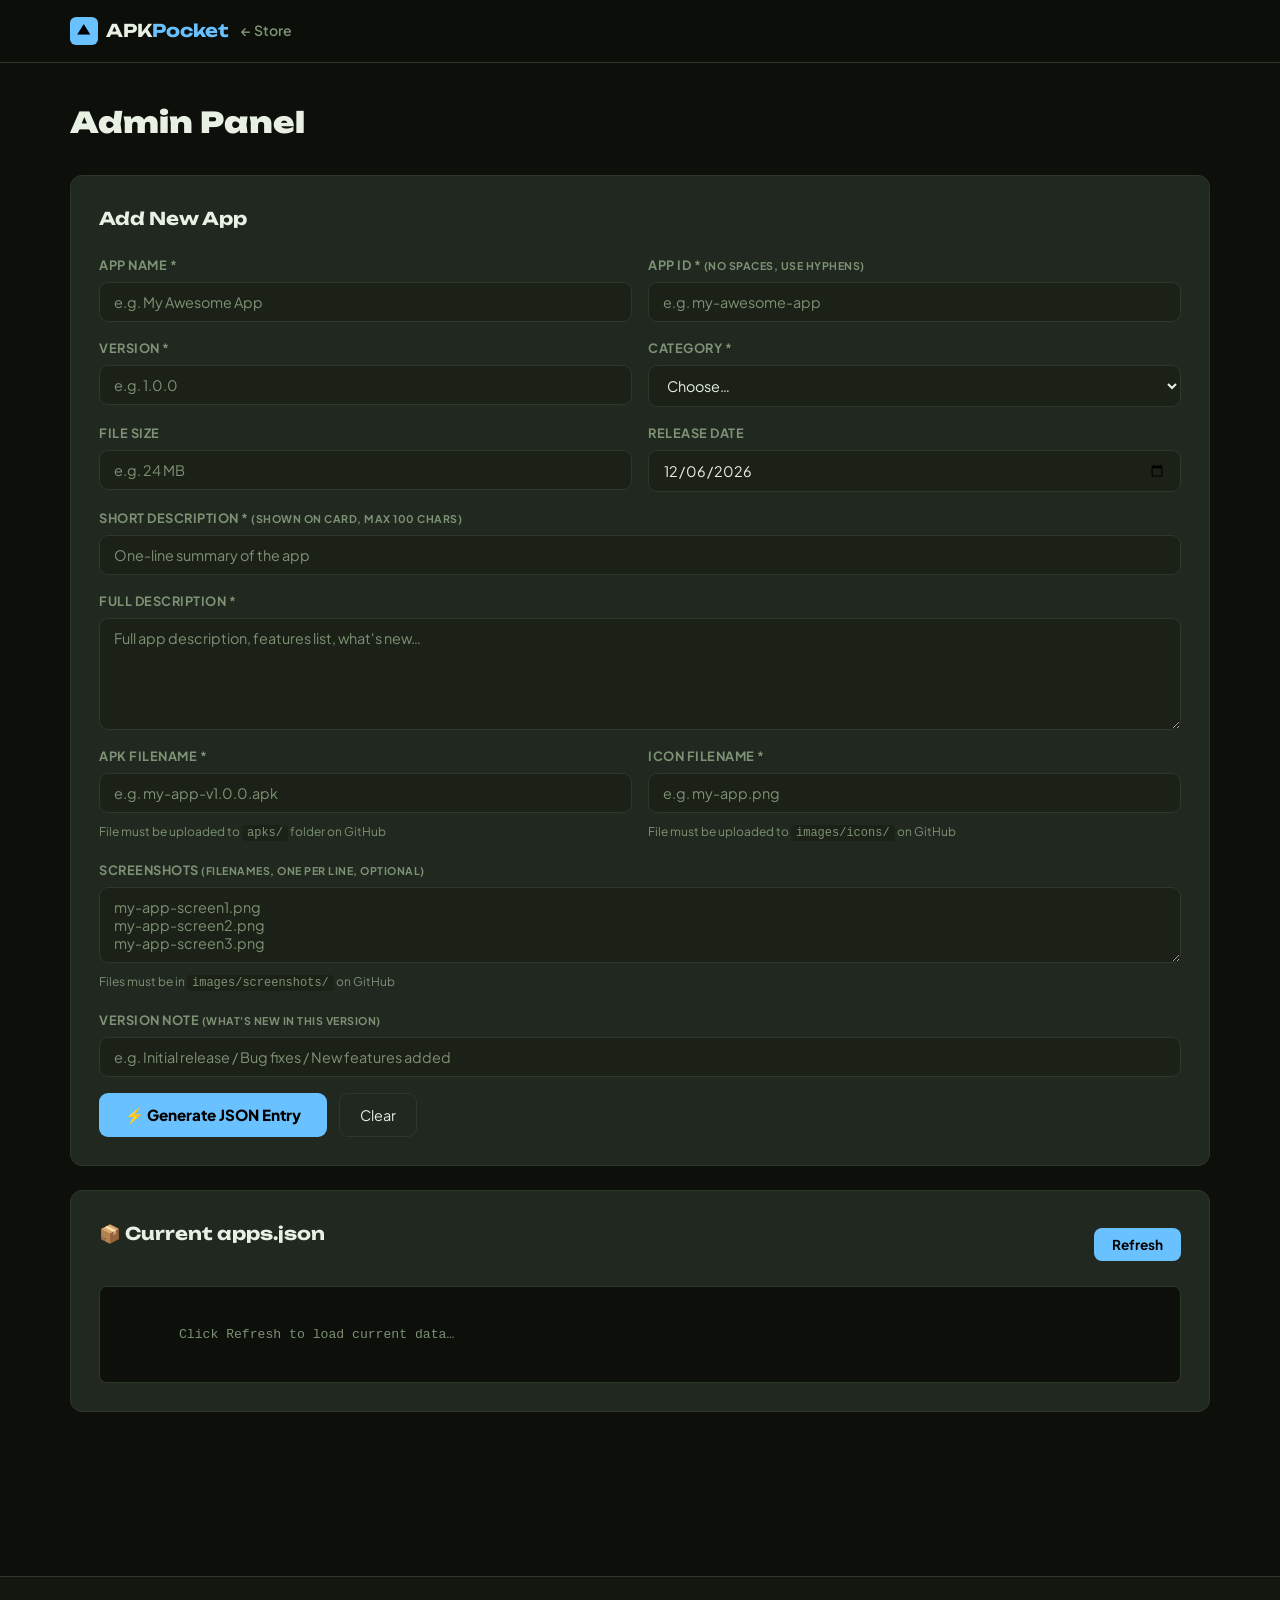
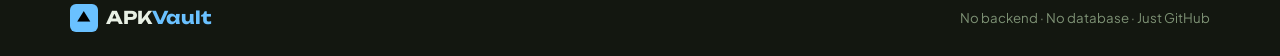
==== commit 0b44deff: "Change theme + remove theme button" ====
--- a/admin.html
+++ b/admin.html
@@ -20,10 +20,10 @@
       </a>
       <nav class="nav-links">
         <a href="index.html">← Store</a>
-        <button class="theme-btn" id="themeBtn">
+        <!-- <button class="theme-btn" id="themeBtn">
           <svg id="moonIcon" viewBox="0 0 24 24" fill="none" stroke="currentColor" stroke-width="2"><path d="M21 12.79A9 9 0 1 1 11.21 3 7 7 0 0 0 21 12.79z"/></svg>
           <svg id="sunIcon" class="hidden" viewBox="0 0 24 24" fill="none" stroke="currentColor" stroke-width="2"><circle cx="12" cy="12" r="5"/><line x1="12" y1="1" x2="12" y2="3"/><line x1="12" y1="21" x2="12" y2="23"/><line x1="4.22" y1="4.22" x2="5.64" y2="5.64"/><line x1="18.36" y1="18.36" x2="19.78" y2="19.78"/><line x1="1" y1="12" x2="3" y2="12"/><line x1="21" y1="12" x2="23" y2="12"/><line x1="4.22" y1="19.78" x2="5.64" y2="18.36"/><line x1="18.36" y1="5.64" x2="19.78" y2="4.22"/></svg>
-        </button>
+        </button> -->
       </nav>
     </div>
   </header>
--- a/styles.css
+++ b/styles.css
@@ -7,9 +7,9 @@
   --bdr: #2d3829;
   --t1: #e8f0e4;
   --t2: #7d9174;
-  --acc: #6dff6a;
-  --acc2: #39e03c;
-  --accDim: rgba(109, 255, 106, .10);
+  --acc: #6ac1ff;
+  --acc2: #397ce0;
+  --accDim: rgba(106, 208, 255, 0.1);
   --red: #ff5f5f;
   --yellow: #ffd060;
   --r: 12px;
@@ -230,7 +230,7 @@
 .hero-bg {
   position: absolute;
   inset: 0;
-  background: radial-gradient(ellipse 60% 60% at 70% 50%, rgba(109, 255, 106, .06) 0%, transparent 70%);
+  background: radial-gradient(ellipse 60% 60% at 70% 50%, rgba(106, 166, 255, 0.06) 0%, transparent 70%);
   pointer-events: none;
 }
 
